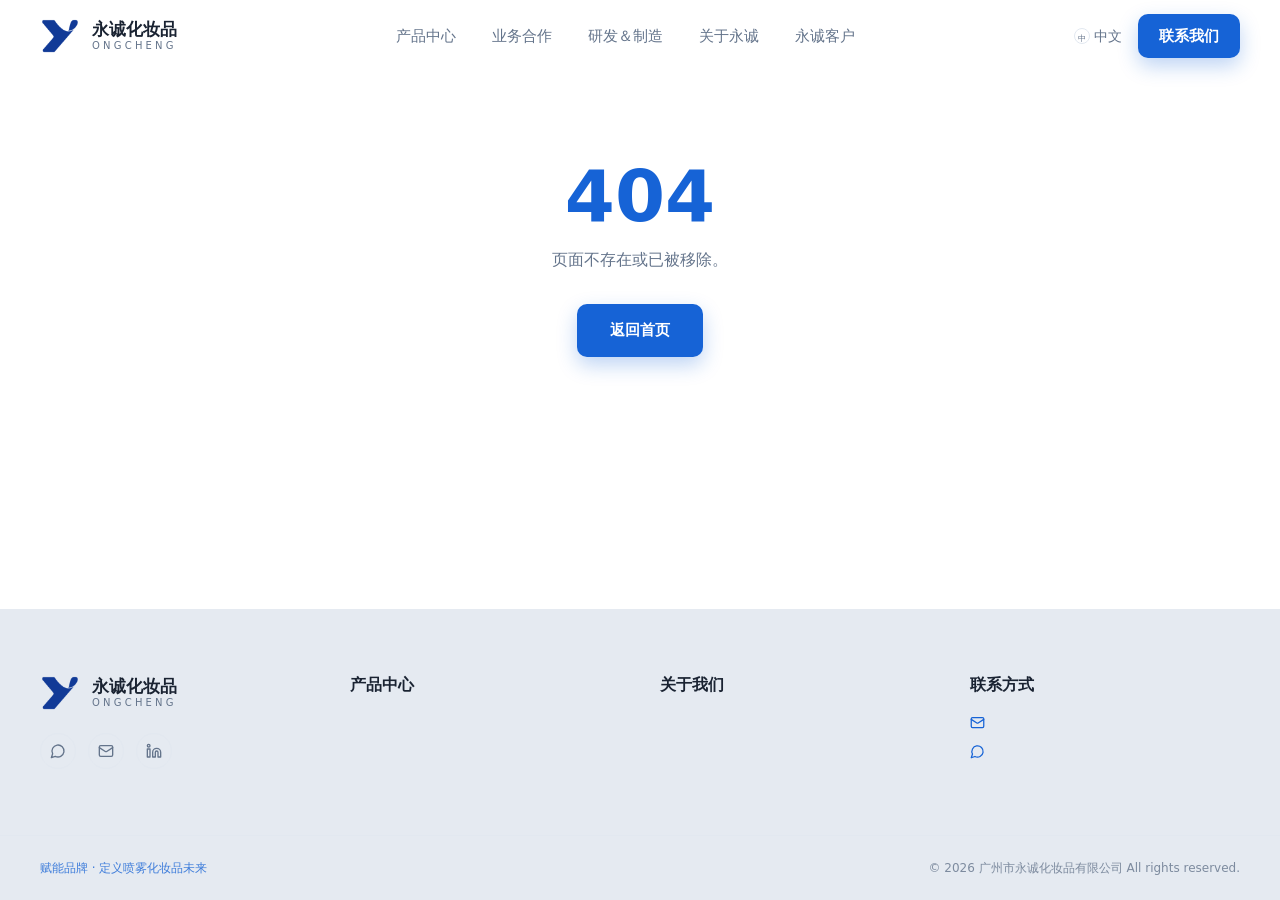
==== index.html @ 01360312 "2026.9.24 修复了一些问题" ====
<!doctype html>
<html lang="zh-CN">
  <head>
    <meta charset="UTF-8" />
    <meta name="viewport" content="width=device-width, initial-scale=1.0" />
    <title>永诚化妆品 - 中国领先的气雾化妆品ODM-研发制造服务商</title>
    <meta name="description" content="广州市永诚化妆品有限公司，2018年创立于广州，集气雾剂化妆品研发、生产、包装设计于一体，为国内外品牌提供防晒、儿童、面部护理、发品造型、身体护理等全品类OEM/ODM服务。" />
    <meta property="og:title" content="永诚化妆品 - 中国领先的气雾化妆品ODM-研发制造服务商" />
    <meta property="og:description" content="专注气雾剂化妆品一站式服务，10年行业深耕，服务全球200+品牌，年产能1亿件。" />
    <meta property="og:type" content="website" />
    <link rel="icon" type="image/x-icon" href="/images/logo.ico" />
    <script type="module" crossorigin src="/assets/index-B0SQ9jmO.js"></script>
    <link rel="stylesheet" crossorigin href="/assets/index-CUNlnvpp.css">
  </head>
  <body>
    <div id="root"></div>
  </body>
</html>
---- assets/index-CUNlnvpp.css ----
*,:before,:after{--tw-border-spacing-x: 0;--tw-border-spacing-y: 0;--tw-translate-x: 0;--tw-translate-y: 0;--tw-rotate: 0;--tw-skew-x: 0;--tw-skew-y: 0;--tw-scale-x: 1;--tw-scale-y: 1;--tw-pan-x: ;--tw-pan-y: ;--tw-pinch-zoom: ;--tw-scroll-snap-strictness: proximity;--tw-gradient-from-position: ;--tw-gradient-via-position: ;--tw-gradient-to-position: ;--tw-ordinal: ;--tw-slashed-zero: ;--tw-numeric-figure: ;--tw-numeric-spacing: ;--tw-numeric-fraction: ;--tw-ring-inset: ;--tw-ring-offset-width: 0px;--tw-ring-offset-color: #fff;--tw-ring-color: rgb(59 130 246 / .5);--tw-ring-offset-shadow: 0 0 #0000;--tw-ring-shadow: 0 0 #0000;--tw-shadow: 0 0 #0000;--tw-shadow-colored: 0 0 #0000;--tw-blur: ;--tw-brightness: ;--tw-contrast: ;--tw-grayscale: ;--tw-hue-rotate: ;--tw-invert: ;--tw-saturate: ;--tw-sepia: ;--tw-drop-shadow: ;--tw-backdrop-blur: ;--tw-backdrop-brightness: ;--tw-backdrop-contrast: ;--tw-backdrop-grayscale: ;--tw-backdrop-hue-rotate: ;--tw-backdrop-invert: ;--tw-backdrop-opacity: ;--tw-backdrop-saturate: ;--tw-backdrop-sepia: ;--tw-contain-size: ;--tw-contain-layout: ;--tw-contain-paint: ;--tw-contain-style: }::backdrop{--tw-border-spacing-x: 0;--tw-border-spacing-y: 0;--tw-translate-x: 0;--tw-translate-y: 0;--tw-rotate: 0;--tw-skew-x: 0;--tw-skew-y: 0;--tw-scale-x: 1;--tw-scale-y: 1;--tw-pan-x: ;--tw-pan-y: ;--tw-pinch-zoom: ;--tw-scroll-snap-strictness: proximity;--tw-gradient-from-position: ;--tw-gradient-via-position: ;--tw-gradient-to-position: ;--tw-ordinal: ;--tw-slashed-zero: ;--tw-numeric-figure: ;--tw-numeric-spacing: ;--tw-numeric-fraction: ;--tw-ring-inset: ;--tw-ring-offset-width: 0px;--tw-ring-offset-color: #fff;--tw-ring-color: rgb(59 130 246 / .5);--tw-ring-offset-shadow: 0 0 #0000;--tw-ring-shadow: 0 0 #0000;--tw-shadow: 0 0 #0000;--tw-shadow-colored: 0 0 #0000;--tw-blur: ;--tw-brightness: ;--tw-contrast: ;--tw-grayscale: ;--tw-hue-rotate: ;--tw-invert: ;--tw-saturate: ;--tw-sepia: ;--tw-drop-shadow: ;--tw-backdrop-blur: ;--tw-backdrop-brightness: ;--tw-backdrop-contrast: ;--tw-backdrop-grayscale: ;--tw-backdrop-hue-rotate: ;--tw-backdrop-invert: ;--tw-backdrop-opacity: ;--tw-backdrop-saturate: ;--tw-backdrop-sepia: ;--tw-contain-size: ;--tw-contain-layout: ;--tw-contain-paint: ;--tw-contain-style: }*,:before,:after{box-sizing:border-box;border-width:0;border-style:solid;border-color:#e5e7eb}:before,:after{--tw-content: ""}html,:host{line-height:1.5;-webkit-text-size-adjust:100%;-moz-tab-size:4;-o-tab-size:4;tab-size:4;font-family:ui-sans-serif,system-ui,sans-serif,"Apple Color Emoji","Segoe UI Emoji",Segoe UI Symbol,"Noto Color Emoji";font-feature-settings:normal;font-variation-settings:normal;-webkit-tap-highlight-color:transparent}body{margin:0;line-height:inherit}hr{height:0;color:inherit;border-top-width:1px}abbr:where([title]){-webkit-text-decoration:underline dotted;text-decoration:underline dotted}h1,h2,h3,h4,h5,h6{font-size:inherit;font-weight:inherit}a{color:inherit;text-decoration:inherit}b,strong{font-weight:bolder}code,kbd,samp,pre{font-family:ui-monospace,SFMono-Regular,Menlo,Monaco,Consolas,Liberation Mono,Courier New,monospace;font-feature-settings:normal;font-variation-settings:normal;font-size:1em}small{font-size:80%}sub,sup{font-size:75%;line-height:0;position:relative;vertical-align:baseline}sub{bottom:-.25em}sup{top:-.5em}table{text-indent:0;border-color:inherit;border-collapse:collapse}button,input,optgroup,select,textarea{font-family:inherit;font-feature-settings:inherit;font-variation-settings:inherit;font-size:100%;font-weight:inherit;line-height:inherit;letter-spacing:inherit;color:inherit;margin:0;padding:0}button,select{text-transform:none}button,input:where([type=button]),input:where([type=reset]),input:where([type=submit]){-webkit-appearance:button;background-color:transparent;background-image:none}:-moz-focusring{outline:auto}:-moz-ui-invalid{box-shadow:none}progress{vertical-align:baseline}::-webkit-inner-spin-button,::-webkit-outer-spin-button{height:auto}[type=search]{-webkit-appearance:textfield;outline-offset:-2px}::-webkit-search-decoration{-webkit-appearance:none}::-webkit-file-upload-button{-webkit-appearance:button;font:inherit}summary{display:list-item}blockquote,dl,dd,h1,h2,h3,h4,h5,h6,hr,figure,p,pre{margin:0}fieldset{margin:0;padding:0}legend{padding:0}ol,ul,menu{list-style:none;margin:0;padding:0}dialog{padding:0}textarea{resize:vertical}input::-moz-placeholder,textarea::-moz-placeholder{opacity:1;color:#9ca3af}input::placeholder,textarea::placeholder{opacity:1;color:#9ca3af}button,[role=button]{cursor:pointer}:disabled{cursor:default}img,svg,video,canvas,audio,iframe,embed,object{display:block;vertical-align:middle}img,video{max-width:100%;height:auto}[hidden]:where(:not([hidden=until-found])){display:none}*{border-color:var(--border-light)}html{scroll-behavior:smooth}body{margin:0;font-family:PingFang SC,Hiragino Sans GB,Microsoft YaHei,Noto Sans SC,system-ui,-apple-system,sans-serif;color:var(--text);background:var(--light-bg);-webkit-font-smoothing:antialiased;font-feature-settings:"rlig" 1,"calt" 1}a{color:inherit;text-decoration:none}h1,h2,h3,h4,h5,h6{font-weight:700;letter-spacing:-.01em;margin:0}p{margin:0}img{max-width:100%;display:block}.section{padding:88px 0}@media (max-width: 768px){.section{padding:56px 0}}.container-main{max-width:1320px;margin:0 auto;padding:0 40px}@media (max-width: 768px){.container-main{padding:0 20px}}.eyebrow{display:inline-flex;align-items:center;gap:8px;font-size:12px;letter-spacing:.28em;text-transform:uppercase;font-weight:600;color:var(--brand-rose-light)}.section-title{font-size:40px;line-height:1.2;font-weight:700}@media (max-width: 768px){.section-title{font-size:28px}}.section-sub{font-size:16px;line-height:1.8;color:var(--text-muted);max-width:680px}.btn{display:inline-flex;align-items:center;justify-content:center;gap:8px;padding:14px 32px;border-radius:var(--radius-sm);font-size:15px;font-weight:600;transition:all .3s ease;cursor:pointer;border:1px solid transparent;white-space:nowrap}.btn-primary{background:var(--brand-rose);color:#fff;box-shadow:0 8px 20px #1663d647}.btn-primary:hover{background:var(--brand-rose-deep);transform:translateY(-2px);box-shadow:var(--shadow-hover)}.btn-ghost{background:transparent;color:var(--text-on-dark);border-color:#ffffff59}.btn-ghost:hover{border-color:#fff;background:#ffffff14;transform:translateY(-2px)}.btn-ghost-dark{background:transparent;color:var(--text);border-color:var(--border-light)}.btn-ghost-dark:hover{border-color:var(--brand-rose);color:var(--brand-rose);transform:translateY(-2px)}.btn-cta{background:transparent;color:var(--text);border-color:#0f172a73}.btn-cta:hover{color:var(--brand-rose);border-color:var(--brand-rose);transform:translateY(-2px)}.btn-white{background:#fff;color:var(--brand-rose)}.btn-white:hover{transform:translateY(-2px);box-shadow:0 12px 30px #0000002e}.card{background:#fff;border:1px solid var(--border-light);border-radius:var(--radius);box-shadow:var(--shadow-card);transition:all .35s ease}.card:hover{transform:translateY(-4px);box-shadow:var(--shadow-hover);border-color:#1663d640}.card-dark{background:var(--dark-card);border:1px solid var(--border-dark);border-radius:var(--radius);transition:all .35s ease}.card-dark:hover{transform:translateY(-4px);border-color:#d14a7e66;box-shadow:0 18px 44px #0006}.sec-dark{background:var(--dark-bg);color:var(--text-on-dark)}.sec-dark .section-sub{color:var(--text-on-dark-muted)}.sec-dark-alt{background:var(--dark-bg-alt);color:var(--text-on-dark)}.sec-dark-alt .section-sub{color:var(--text-on-dark-muted)}.sec-alt{background:var(--light-bg-alt)}.prod-img{width:100%;aspect-ratio:1 / 1;-o-object-fit:cover;object-fit:cover;border-radius:var(--radius);background:var(--dark-bg)}.reveal{opacity:0;transform:translateY(28px);transition:opacity .8s ease,transform .8s ease}.reveal.is-visible{opacity:1;transform:translateY(0)}@keyframes heroFadeUp{0%{opacity:0;transform:translateY(28px)}to{opacity:1;transform:translateY(0)}}.hero-fade{opacity:0;animation:heroFadeUp .9s cubic-bezier(.22,1,.36,1) forwards;animation-delay:var(--d, 0s)}@media (prefers-reduced-motion: reduce){.hero-fade{animation:none;opacity:1;transform:none}}.nav-link{position:relative;font-size:15px;font-weight:500;color:var(--text-on-dark-muted);transition:color .25s}.nav-link:hover{color:var(--brand-rose)}.nav-link.active{color:var(--brand-rose);font-weight:600}.nav-link.active:after{content:"";position:absolute;left:0;right:0;bottom:-8px;height:2px;background:var(--brand-rose);border-radius:2px}.nav-light .nav-link{color:#ffffffc7}.nav-light .nav-link:hover,.nav-light .nav-link.active{color:#fff}.crumb-entry{display:block;color:var(--text);font-weight:500;font-size:18px;line-height:18px;padding:21px 32px}.crumb-entry .crumb-line{position:relative;display:inline-block;transition:color .3s ease}.crumb-entry .crumb-line:after{content:"";position:absolute;left:0;bottom:-5px;height:2px;width:100%;background:#1663d6;transform:scaleX(0);transform-origin:left;transition:transform .3s ease}.crumb-entry:hover .crumb-line{color:#1663d6}.crumb-entry:hover .crumb-line:after{transform:scaleX(1)}.case-feature{transition:transform .45s ease,box-shadow .45s ease;will-change:transform}.case-feature:hover{transform:translateY(-6px);box-shadow:0 24px 48px #0f172a1f}.case-mini-card{background:#fff;transition:transform .4s ease,box-shadow .4s ease;will-change:transform}.case-mini-card:hover{transform:translateY(-6px);box-shadow:0 18px 40px #0f172a24}.case-feature{aspect-ratio:1240 / 460}.case-feature-inner{display:flex;width:100%;height:100%}.case-feature-img{width:50%;height:100%;overflow:hidden;border-radius:5px 0 0 5px}.case-feature-img img{width:100%;height:100%;-o-object-fit:cover;object-fit:cover;display:block}.case-feature-text{width:50%;height:100%;display:flex;flex-direction:column;justify-content:center;padding:0 56px}.case-feature-title{font-size:42px;font-weight:500;line-height:1.3;margin:0 0 20px;color:var(--text);font-family:inherit}.case-feature-desc{font-size:22px;font-weight:400;line-height:1.85;margin:0;color:var(--text);font-family:inherit}@media (max-width: 768px){.case-feature{aspect-ratio:auto}.case-feature-inner{flex-direction:column}.case-feature-img{width:100%;height:auto;aspect-ratio:16 / 10;border-radius:5px 5px 0 0}.case-feature-text{width:100%;height:auto;padding:24px 20px 32px}.case-feature-title{font-size:26px;margin-bottom:12px}.case-feature-desc{font-size:16px}}.case-hero-card{max-width:1240px;margin:0 auto;border-radius:5px;overflow:hidden;background:#fff3;backdrop-filter:blur(14px);-webkit-backdrop-filter:blur(14px);border:1px solid rgba(255,255,255,.35)}.case-hero-img{overflow:hidden}.case-hero-img img{width:100%;height:100%;-o-object-fit:cover;object-fit:cover;display:block;border-radius:5px 5px 0 0}.case-hero-title{font-size:28px;font-weight:500;line-height:1.3;margin:0;color:var(--text);font-family:inherit}.case-hero-desc{font-size:17px;font-weight:400;line-height:1.85;margin:0;color:var(--text);font-family:inherit}@media (min-width: 768px){.case-hero-img img{border-radius:5px 0 0 5px}.case-hero-title{font-size:42px}.case-hero-desc{font-size:22px}}.logo-wall{width:100%;overflow-x:auto;overflow-y:hidden;cursor:grab;-webkit-user-select:none;-moz-user-select:none;user-select:none;scrollbar-width:none;-ms-overflow-style:none}.logo-wall::-webkit-scrollbar{display:none}.logo-wall.dragging{cursor:grabbing}.logo-wall.\!dragging{cursor:grabbing!important}.logo-wall-grid{display:grid;grid-template-rows:repeat(4,80px);grid-auto-flow:column;grid-auto-columns:126px;gap:16px;width:-moz-max-content;width:max-content;padding:4px 2px}.logo-cell{width:100%;height:80px;background:#fff;border-radius:5px;display:flex;align-items:center;justify-content:center;padding:12px;transition:transform .3s ease}.logo-cell:hover{transform:scale(1.06)}.logo-cell img{max-width:100%;max-height:100%;-o-object-fit:contain;object-fit:contain;display:block}.logo-wall-track{position:relative;height:8px;margin-top:18px;border-radius:99px;background:#1a23321a;cursor:pointer;touch-action:none}.logo-wall-thumb{position:absolute;top:0;height:100%;border-radius:99px;background:#1663d6}.rich-text{font-size:16px;line-height:1.9;color:var(--text)}.rich-text p{margin:0 0 16px}.rich-text strong{font-weight:700}.rich-text img{border-radius:var(--radius-sm);margin:16px 0;max-width:100%}.field{width:100%;padding:12px 14px;border:1px solid var(--border-light);border-radius:var(--radius-sm);font-size:14px;font-family:inherit;color:var(--text);background:#fff;transition:border-color .2s,box-shadow .2s}.field:focus{outline:none;border-color:var(--brand-rose);box-shadow:0 0 0 3px #1663d61f}.field-label{display:block;font-size:13px;font-weight:600;color:var(--text);margin-bottom:6px}.editor-box{min-height:220px;border:1px solid var(--border-light);border-radius:var(--radius-sm);padding:14px;font-size:14px;line-height:1.8;background:#fff}.editor-box:focus{outline:none;border-color:var(--brand-rose)}.editor-box:empty:before{content:attr(data-ph);color:var(--text-muted)}.badge{display:inline-block;padding:3px 12px;border-radius:999px;font-size:12px;font-weight:600;background:#1663d61a;color:var(--brand-rose)}.modal-overlay{position:fixed;top:0;right:0;bottom:0;left:0;z-index:100;background:#08050ad9;-webkit-backdrop-filter:blur(6px);backdrop-filter:blur(6px);display:flex;align-items:center;justify-content:center;padding:24px}.modal-box{width:100%;max-width:960px;position:relative}.modal-box video{width:100%;border-radius:var(--radius);background:#000}.fade-in{animation:fadeIn .5s ease both}@keyframes fadeIn{0%{opacity:0}to{opacity:1}}.pointer-events-none{pointer-events:none}.visible{visibility:visible}.fixed{position:fixed}.absolute{position:absolute}.relative{position:relative}.inset-0{top:0;right:0;bottom:0;left:0}.inset-x-0{left:0;right:0}.-right-1\.5{right:-.375rem}.-right-16{right:-4rem}.-top-1\.5{top:-.375rem}.-top-16{top:-4rem}.bottom-0{bottom:0}.bottom-1{bottom:.25rem}.bottom-2{bottom:.5rem}.bottom-3{bottom:.75rem}.left-0{left:0}.left-1{left:.25rem}.left-1\/2{left:50%}.left-3{left:.75rem}.left-4{left:1rem}.right-0{right:0}.right-1\.5{right:.375rem}.right-3{right:.75rem}.right-5{right:1.25rem}.top-0{top:0}.top-1\.5{top:.375rem}.top-1\/2{top:50%}.top-2{top:.5rem}.top-5{top:1.25rem}.z-10{z-index:10}.z-50{z-index:50}.z-\[100\]{z-index:100}.col-span-2{grid-column:span 2 / span 2}.col-span-3{grid-column:span 3 / span 3}.col-span-4{grid-column:span 4 / span 4}.mx-4{margin-left:1rem;margin-right:1rem}.mx-5{margin-left:1.25rem;margin-right:1.25rem}.mx-auto{margin-left:auto;margin-right:auto}.-mt-4{margin-top:-1rem}.mb-1{margin-bottom:.25rem}.mb-10{margin-bottom:2.5rem}.mb-12{margin-bottom:3rem}.mb-14{margin-bottom:3.5rem}.mb-2{margin-bottom:.5rem}.mb-3{margin-bottom:.75rem}.mb-4{margin-bottom:1rem}.mb-5{margin-bottom:1.25rem}.mb-6{margin-bottom:1.5rem}.mb-7{margin-bottom:1.75rem}.mb-8{margin-bottom:2rem}.mb-9{margin-bottom:2.25rem}.ml-1{margin-left:.25rem}.ml-12{margin-left:3rem}.ml-2{margin-left:.5rem}.ml-3{margin-left:.75rem}.ml-auto{margin-left:auto}.mr-3{margin-right:.75rem}.mt-0\.5{margin-top:.125rem}.mt-1{margin-top:.25rem}.mt-1\.5{margin-top:.375rem}.mt-10{margin-top:2.5rem}.mt-12{margin-top:3rem}.mt-14{margin-top:3.5rem}.mt-16{margin-top:4rem}.mt-2{margin-top:.5rem}.mt-3{margin-top:.75rem}.mt-4{margin-top:1rem}.mt-5{margin-top:1.25rem}.mt-6{margin-top:1.5rem}.mt-8{margin-top:2rem}.mt-9{margin-top:2.25rem}.line-clamp-1{overflow:hidden;display:-webkit-box;-webkit-box-orient:vertical;-webkit-line-clamp:1}.line-clamp-2{overflow:hidden;display:-webkit-box;-webkit-box-orient:vertical;-webkit-line-clamp:2}.block{display:block}.inline-block{display:inline-block}.flex{display:flex}.inline-flex{display:inline-flex}.table{display:table}.grid{display:grid}.inline-grid{display:inline-grid}.hidden{display:none}.h-1\.5{height:.375rem}.h-10{height:2.5rem}.h-11{height:2.75rem}.h-12{height:3rem}.h-14{height:3.5rem}.h-16{height:4rem}.h-20{height:5rem}.h-24{height:6rem}.h-3{height:.75rem}.h-4{height:1rem}.h-5{height:1.25rem}.h-56{height:14rem}.h-6{height:1.5rem}.h-7{height:1.75rem}.h-9{height:2.25rem}.h-\[30px\]{height:30px}.h-\[60px\]{height:60px}.h-\[72px\]{height:72px}.h-auto{height:auto}.h-full{height:100%}.max-h-\[75vh\]{max-height:75vh}.max-h-\[85vh\]{max-height:85vh}.min-h-\[230px\]{min-height:230px}.min-h-\[260px\]{min-height:260px}.min-h-screen{min-height:100vh}.\!w-auto{width:auto!important}.w-1\.5{width:.375rem}.w-1\/3{width:33.333333%}.w-10{width:2.5rem}.w-11{width:2.75rem}.w-12{width:3rem}.w-16{width:4rem}.w-20{width:5rem}.w-24{width:6rem}.w-3{width:.75rem}.w-4{width:1rem}.w-5{width:1.25rem}.w-56{width:14rem}.w-60{width:15rem}.w-7{width:1.75rem}.w-9{width:2.25rem}.w-fit{width:-moz-fit-content;width:fit-content}.w-full{width:100%}.w-px{width:1px}.min-w-0{min-width:0px}.min-w-\[180px\]{min-width:180px}.min-w-\[220px\]{min-width:220px}.max-w-2xl{max-width:42rem}.max-w-3xl{max-width:48rem}.max-w-4xl{max-width:56rem}.max-w-\[220px\]{max-width:220px}.max-w-\[240px\]{max-width:240px}.max-w-\[280px\]{max-width:280px}.max-w-\[480px\]{max-width:480px}.max-w-full{max-width:100%}.max-w-lg{max-width:32rem}.max-w-sm{max-width:24rem}.max-w-xl{max-width:36rem}.max-w-xs{max-width:20rem}.flex-1{flex:1 1 0%}.shrink-0{flex-shrink:0}.-translate-x-1\/2{--tw-translate-x: -50%;transform:translate(var(--tw-translate-x),var(--tw-translate-y)) rotate(var(--tw-rotate)) skew(var(--tw-skew-x)) skewY(var(--tw-skew-y)) scaleX(var(--tw-scale-x)) scaleY(var(--tw-scale-y))}.-translate-y-1\/2{--tw-translate-y: -50%;transform:translate(var(--tw-translate-x),var(--tw-translate-y)) rotate(var(--tw-rotate)) skew(var(--tw-skew-x)) skewY(var(--tw-skew-y)) scaleX(var(--tw-scale-x)) scaleY(var(--tw-scale-y))}.transform{transform:translate(var(--tw-translate-x),var(--tw-translate-y)) rotate(var(--tw-rotate)) skew(var(--tw-skew-x)) skewY(var(--tw-skew-y)) scaleX(var(--tw-scale-x)) scaleY(var(--tw-scale-y))}@keyframes spin{to{transform:rotate(360deg)}}.animate-spin{animation:spin 1s linear infinite}.cursor-pointer{cursor:pointer}.select-none{-webkit-user-select:none;-moz-user-select:none;user-select:none}.resize{resize:both}.grid-cols-12{grid-template-columns:repeat(12,minmax(0,1fr))}.grid-cols-2{grid-template-columns:repeat(2,minmax(0,1fr))}.grid-cols-3{grid-template-columns:repeat(3,minmax(0,1fr))}.flex-col{flex-direction:column}.flex-wrap{flex-wrap:wrap}.place-items-center{place-items:center}.items-end{align-items:flex-end}.items-center{align-items:center}.items-baseline{align-items:baseline}.items-stretch{align-items:stretch}.justify-center{justify-content:center}.justify-between{justify-content:space-between}.gap-0{gap:0px}.gap-1{gap:.25rem}.gap-1\.5{gap:.375rem}.gap-10{gap:2.5rem}.gap-12{gap:3rem}.gap-2{gap:.5rem}.gap-3{gap:.75rem}.gap-4{gap:1rem}.gap-5{gap:1.25rem}.gap-6{gap:1.5rem}.gap-8{gap:2rem}.gap-9{gap:2.25rem}.space-y-1>:not([hidden])~:not([hidden]){--tw-space-y-reverse: 0;margin-top:calc(.25rem * calc(1 - var(--tw-space-y-reverse)));margin-bottom:calc(.25rem * var(--tw-space-y-reverse))}.space-y-10>:not([hidden])~:not([hidden]){--tw-space-y-reverse: 0;margin-top:calc(2.5rem * calc(1 - var(--tw-space-y-reverse)));margin-bottom:calc(2.5rem * var(--tw-space-y-reverse))}.space-y-2>:not([hidden])~:not([hidden]){--tw-space-y-reverse: 0;margin-top:calc(.5rem * calc(1 - var(--tw-space-y-reverse)));margin-bottom:calc(.5rem * var(--tw-space-y-reverse))}.space-y-3>:not([hidden])~:not([hidden]){--tw-space-y-reverse: 0;margin-top:calc(.75rem * calc(1 - var(--tw-space-y-reverse)));margin-bottom:calc(.75rem * var(--tw-space-y-reverse))}.space-y-4>:not([hidden])~:not([hidden]){--tw-space-y-reverse: 0;margin-top:calc(1rem * calc(1 - var(--tw-space-y-reverse)));margin-bottom:calc(1rem * var(--tw-space-y-reverse))}.space-y-5>:not([hidden])~:not([hidden]){--tw-space-y-reverse: 0;margin-top:calc(1.25rem * calc(1 - var(--tw-space-y-reverse)));margin-bottom:calc(1.25rem * var(--tw-space-y-reverse))}.space-y-6>:not([hidden])~:not([hidden]){--tw-space-y-reverse: 0;margin-top:calc(1.5rem * calc(1 - var(--tw-space-y-reverse)));margin-bottom:calc(1.5rem * var(--tw-space-y-reverse))}.self-center{align-self:center}.overflow-hidden{overflow:hidden}.overflow-x-auto{overflow-x:auto}.overflow-y-auto{overflow-y:auto}.truncate{overflow:hidden;text-overflow:ellipsis;white-space:nowrap}.whitespace-nowrap{white-space:nowrap}.break-all{word-break:break-all}.rounded{border-radius:.25rem}.rounded-2xl{border-radius:1rem}.rounded-\[var\(--radius\)\]{border-radius:var(--radius)}.rounded-full{border-radius:9999px}.rounded-lg{border-radius:var(--radius)}.rounded-xl{border-radius:.75rem}.border{border-width:1px}.border-2{border-width:2px}.border-b{border-bottom-width:1px}.border-t{border-top-width:1px}.border-t-2{border-top-width:2px}.border-dashed{border-style:dashed}.border-\[var\(--border-light\)\]{border-color:var(--border-light)}.border-white\/10{border-color:#ffffff1a}.border-white\/20{border-color:#fff3}.border-t-\[var\(--brand-rose\)\]{border-top-color:var(--brand-rose)}.bg-\[var\(--dark-bg\)\]{background-color:var(--dark-bg)}.bg-\[var\(--light-bg-alt\)\]{background-color:var(--light-bg-alt)}.bg-black\/25{background-color:#00000040}.bg-black\/35{background-color:#00000059}.bg-black\/40{background-color:#0006}.bg-black\/50{background-color:#00000080}.bg-black\/55{background-color:#0000008c}.bg-white{--tw-bg-opacity: 1;background-color:rgb(255 255 255 / var(--tw-bg-opacity, 1))}.object-contain{-o-object-fit:contain;object-fit:contain}.object-cover{-o-object-fit:cover;object-fit:cover}.p-0{padding:0}.p-1\.5{padding:.375rem}.p-10{padding:2.5rem}.p-12{padding:3rem}.p-2{padding:.5rem}.p-3{padding:.75rem}.p-4{padding:1rem}.p-5{padding:1.25rem}.p-6{padding:1.5rem}.p-7{padding:1.75rem}.p-8{padding:2rem}.p-9{padding:2.25rem}.\!px-3{padding-left:.75rem!important;padding-right:.75rem!important}.\!px-4{padding-left:1rem!important;padding-right:1rem!important}.\!px-5{padding-left:1.25rem!important;padding-right:1.25rem!important}.\!py-1\.5{padding-top:.375rem!important;padding-bottom:.375rem!important}.\!py-2{padding-top:.5rem!important;padding-bottom:.5rem!important}.\!py-2\.5{padding-top:.625rem!important;padding-bottom:.625rem!important}.px-1{padding-left:.25rem;padding-right:.25rem}.px-1\.5{padding-left:.375rem;padding-right:.375rem}.px-2{padding-left:.5rem;padding-right:.5rem}.px-3{padding-left:.75rem;padding-right:.75rem}.px-4{padding-left:1rem;padding-right:1rem}.px-5{padding-left:1.25rem;padding-right:1.25rem}.px-6{padding-left:1.5rem;padding-right:1.5rem}.px-8{padding-left:2rem;padding-right:2rem}.py-0\.5{padding-top:.125rem;padding-bottom:.125rem}.py-1{padding-top:.25rem;padding-bottom:.25rem}.py-1\.5{padding-top:.375rem;padding-bottom:.375rem}.py-10{padding-top:2.5rem;padding-bottom:2.5rem}.py-16{padding-top:4rem;padding-bottom:4rem}.py-2{padding-top:.5rem;padding-bottom:.5rem}.py-2\.5{padding-top:.625rem;padding-bottom:.625rem}.py-20{padding-top:5rem;padding-bottom:5rem}.py-24{padding-top:6rem;padding-bottom:6rem}.py-28{padding-top:7rem;padding-bottom:7rem}.py-3{padding-top:.75rem;padding-bottom:.75rem}.py-3\.5{padding-top:.875rem;padding-bottom:.875rem}.py-4{padding-top:1rem;padding-bottom:1rem}.py-6{padding-top:1.5rem;padding-bottom:1.5rem}.pb-16{padding-bottom:4rem}.pb-2{padding-bottom:.5rem}.pb-24{padding-bottom:6rem}.pb-32{padding-bottom:8rem}.pl-5{padding-left:1.25rem}.pr-5{padding-right:1.25rem}.pt-2{padding-top:.5rem}.pt-24{padding-top:6rem}.pt-3{padding-top:.75rem}.pt-40{padding-top:10rem}.pt-48{padding-top:12rem}.pt-6{padding-top:1.5rem}.pt-8{padding-top:2rem}.text-left{text-align:left}.text-center{text-align:center}.text-right{text-align:right}.text-2xl{font-size:1.5rem;line-height:2rem}.text-3xl{font-size:1.875rem;line-height:2.25rem}.text-4xl{font-size:2.25rem;line-height:2.5rem}.text-5xl{font-size:3rem;line-height:1}.text-6xl{font-size:3.75rem;line-height:1}.text-7xl{font-size:4.5rem;line-height:1}.text-\[10px\]{font-size:10px}.text-\[11px\]{font-size:11px}.text-\[13px\]{font-size:13px}.text-\[15px\]{font-size:15px}.text-\[17px\]{font-size:17px}.text-\[18px\]{font-size:18px}.text-\[8px\]{font-size:8px}.text-base{font-size:1rem;line-height:1.5rem}.text-lg{font-size:1.125rem;line-height:1.75rem}.text-sm{font-size:.875rem;line-height:1.25rem}.text-xl{font-size:1.25rem;line-height:1.75rem}.text-xs{font-size:.75rem;line-height:1rem}.font-bold{font-weight:700}.font-medium{font-weight:500}.font-semibold{font-weight:600}.italic{font-style:italic}.leading-\[1\.15\]{line-height:1.15}.leading-\[1\.2\]{line-height:1.2}.leading-none{line-height:1}.leading-relaxed{line-height:1.625}.leading-snug{line-height:1.375}.leading-tight{line-height:1.25}.tracking-\[0\.32em\]{letter-spacing:.32em}.tracking-widest{letter-spacing:.1em}.text-\[var\(--brand-rose\)\]{color:var(--brand-rose)}.text-\[var\(--text\)\]{color:var(--text)}.text-\[var\(--text-muted\)\]{color:var(--text-muted)}.text-\[var\(--text-on-dark-muted\)\]{color:var(--text-on-dark-muted)}.text-white{--tw-text-opacity: 1;color:rgb(255 255 255 / var(--tw-text-opacity, 1))}.text-white\/30{color:#ffffff4d}.text-white\/45{color:#ffffff73}.text-white\/55{color:#ffffff8c}.text-white\/60{color:#fff9}.text-white\/70{color:#ffffffb3}.text-white\/80{color:#fffc}.text-white\/90{color:#ffffffe6}.opacity-0{opacity:0}.opacity-25{opacity:.25}.opacity-30{opacity:.3}.opacity-40{opacity:.4}.opacity-50{opacity:.5}.opacity-80{opacity:.8}.shadow-2xl{--tw-shadow: 0 25px 50px -12px rgb(0 0 0 / .25);--tw-shadow-colored: 0 25px 50px -12px var(--tw-shadow-color);box-shadow:var(--tw-ring-offset-shadow, 0 0 #0000),var(--tw-ring-shadow, 0 0 #0000),var(--tw-shadow)}.shadow-lg{--tw-shadow: 0 10px 15px -3px rgb(0 0 0 / .1), 0 4px 6px -4px rgb(0 0 0 / .1);--tw-shadow-colored: 0 10px 15px -3px var(--tw-shadow-color), 0 4px 6px -4px var(--tw-shadow-color);box-shadow:var(--tw-ring-offset-shadow, 0 0 #0000),var(--tw-ring-shadow, 0 0 #0000),var(--tw-shadow)}.shadow-md{--tw-shadow: 0 4px 6px -1px rgb(0 0 0 / .1), 0 2px 4px -2px rgb(0 0 0 / .1);--tw-shadow-colored: 0 4px 6px -1px var(--tw-shadow-color), 0 2px 4px -2px var(--tw-shadow-color);box-shadow:var(--tw-ring-offset-shadow, 0 0 #0000),var(--tw-ring-shadow, 0 0 #0000),var(--tw-shadow)}.shadow-xl{--tw-shadow: 0 20px 25px -5px rgb(0 0 0 / .1), 0 8px 10px -6px rgb(0 0 0 / .1);--tw-shadow-colored: 0 20px 25px -5px var(--tw-shadow-color), 0 8px 10px -6px var(--tw-shadow-color);box-shadow:var(--tw-ring-offset-shadow, 0 0 #0000),var(--tw-ring-shadow, 0 0 #0000),var(--tw-shadow)}.outline-none{outline:2px solid transparent;outline-offset:2px}.ring{--tw-ring-offset-shadow: var(--tw-ring-inset) 0 0 0 var(--tw-ring-offset-width) var(--tw-ring-offset-color);--tw-ring-shadow: var(--tw-ring-inset) 0 0 0 calc(3px + var(--tw-ring-offset-width)) var(--tw-ring-color);box-shadow:var(--tw-ring-offset-shadow),var(--tw-ring-shadow),var(--tw-shadow, 0 0 #0000)}.blur{--tw-blur: blur(8px);filter:var(--tw-blur) var(--tw-brightness) var(--tw-contrast) var(--tw-grayscale) var(--tw-hue-rotate) var(--tw-invert) var(--tw-saturate) var(--tw-sepia) var(--tw-drop-shadow)}.blur-3xl{--tw-blur: blur(64px);filter:var(--tw-blur) var(--tw-brightness) var(--tw-contrast) var(--tw-grayscale) var(--tw-hue-rotate) var(--tw-invert) var(--tw-saturate) var(--tw-sepia) var(--tw-drop-shadow)}.filter{filter:var(--tw-blur) var(--tw-brightness) var(--tw-contrast) var(--tw-grayscale) var(--tw-hue-rotate) var(--tw-invert) var(--tw-saturate) var(--tw-sepia) var(--tw-drop-shadow)}.transition{transition-property:color,background-color,border-color,text-decoration-color,fill,stroke,opacity,box-shadow,transform,filter,backdrop-filter;transition-timing-function:cubic-bezier(.4,0,.2,1);transition-duration:.15s}.transition-all{transition-property:all;transition-timing-function:cubic-bezier(.4,0,.2,1);transition-duration:.15s}.transition-colors{transition-property:color,background-color,border-color,text-decoration-color,fill,stroke;transition-timing-function:cubic-bezier(.4,0,.2,1);transition-duration:.15s}.transition-opacity{transition-property:opacity;transition-timing-function:cubic-bezier(.4,0,.2,1);transition-duration:.15s}.transition-transform{transition-property:transform;transition-timing-function:cubic-bezier(.4,0,.2,1);transition-duration:.15s}.duration-300{transition-duration:.3s}.duration-700{transition-duration:.7s}:root{--brand-rose: #1663d6;--brand-rose-deep: #0f4cb0;--brand-rose-light: #3b82e8;--dark-bg: #eef1f5;--dark-bg-alt: #e5eaf1;--dark-card: #ffffff;--light-bg: #ffffff;--light-bg-alt: #f7f9fb;--light-bg-alt2: #eef1f5;--text: #1a2332;--text-muted: #64748b;--text-on-dark: #1a2332;--text-on-dark-muted: #64748b;--border-light: #e2e8f0;--border-dark: rgba(15, 23, 42, .08);--radius: 16px;--radius-sm: 10px;--shadow-card: 0 8px 30px rgba(15, 23, 42, .06);--shadow-hover: 0 18px 44px rgba(22, 99, 214, .14);--serif: Georgia, "Times New Roman", "Songti SC", "Noto Serif SC", serif}.last\:border-0:last-child{border-width:0px}.hover\:border-\[var\(--brand-rose\)\]:hover{border-color:var(--brand-rose)}.hover\:bg-\[var\(--light-bg-alt\)\]:hover{background-color:var(--light-bg-alt)}.hover\:bg-black\/55:hover{background-color:#0000008c}.hover\:bg-white:hover{--tw-bg-opacity: 1;background-color:rgb(255 255 255 / var(--tw-bg-opacity, 1))}.hover\:bg-white\/15:hover{background-color:#ffffff26}.hover\:text-\[var\(--brand-rose\)\]:hover{color:var(--brand-rose)}.hover\:text-red-500:hover{--tw-text-opacity: 1;color:rgb(239 68 68 / var(--tw-text-opacity, 1))}.hover\:text-white:hover{--tw-text-opacity: 1;color:rgb(255 255 255 / var(--tw-text-opacity, 1))}.hover\:opacity-100:hover{opacity:1}.group:hover .group-hover\:scale-105{--tw-scale-x: 1.05;--tw-scale-y: 1.05;transform:translate(var(--tw-translate-x),var(--tw-translate-y)) rotate(var(--tw-rotate)) skew(var(--tw-skew-x)) skewY(var(--tw-skew-y)) scaleX(var(--tw-scale-x)) scaleY(var(--tw-scale-y))}.group:hover .group-hover\:scale-\[1\.06\]{--tw-scale-x: 1.06;--tw-scale-y: 1.06;transform:translate(var(--tw-translate-x),var(--tw-translate-y)) rotate(var(--tw-rotate)) skew(var(--tw-skew-x)) skewY(var(--tw-skew-y)) scaleX(var(--tw-scale-x)) scaleY(var(--tw-scale-y))}.group:hover .group-hover\:bg-black\/35{background-color:#00000059}.group:hover .group-hover\:text-\[var\(--brand-rose\)\]{color:var(--brand-rose)}@media (min-width: 640px){.sm\:grid-cols-3{grid-template-columns:repeat(3,minmax(0,1fr))}}@media (min-width: 768px){.md\:left-1\/2{left:50%}.md\:col-span-2{grid-column:span 2 / span 2}.md\:col-span-3{grid-column:span 3 / span 3}.md\:ml-0{margin-left:0}.md\:ml-auto{margin-left:auto}.md\:w-1\/2{width:50%}.md\:w-\[44\%\]{width:44%}.md\:w-auto{width:auto}.md\:grid-cols-2{grid-template-columns:repeat(2,minmax(0,1fr))}.md\:grid-cols-3{grid-template-columns:repeat(3,minmax(0,1fr))}.md\:grid-cols-4{grid-template-columns:repeat(4,minmax(0,1fr))}.md\:grid-cols-5{grid-template-columns:repeat(5,minmax(0,1fr))}.md\:grid-cols-\[auto_1fr_auto\]{grid-template-columns:auto 1fr auto}.md\:flex-row{flex-direction:row}.md\:items-center{align-items:center}.md\:justify-start{justify-content:flex-start}.md\:justify-end{justify-content:flex-end}.md\:gap-12{gap:3rem}.md\:p-10{padding:2.5rem}.md\:p-14{padding:3.5rem}.md\:px-14{padding-left:3.5rem;padding-right:3.5rem}.md\:py-14{padding-top:3.5rem;padding-bottom:3.5rem}.md\:text-2xl{font-size:1.5rem;line-height:2rem}.md\:text-3xl{font-size:1.875rem;line-height:2.25rem}.md\:text-6xl{font-size:3.75rem;line-height:1}}@media (min-width: 1024px){.lg\:sticky{position:sticky}.lg\:top-\[102px\]{top:102px}.lg\:col-span-1{grid-column:span 1 / span 1}.lg\:col-span-2{grid-column:span 2 / span 2}.lg\:col-span-3{grid-column:span 3 / span 3}.lg\:flex{display:flex}.lg\:hidden{display:none}.lg\:grid-cols-2{grid-template-columns:repeat(2,minmax(0,1fr))}.lg\:grid-cols-3{grid-template-columns:repeat(3,minmax(0,1fr))}.lg\:grid-cols-4{grid-template-columns:repeat(4,minmax(0,1fr))}.lg\:grid-cols-5{grid-template-columns:repeat(5,minmax(0,1fr))}.lg\:grid-cols-\[65fr_35fr\]{grid-template-columns:65fr 35fr}.lg\:grid-cols-\[70fr_30fr\]{grid-template-columns:70fr 30fr}.lg\:grid-cols-\[repeat\(6\,minmax\(0\,148px\)\)\]{grid-template-columns:repeat(6,minmax(0,148px))}.lg\:justify-center{justify-content:center}}@media (min-width: 1280px){.xl\:grid-cols-3{grid-template-columns:repeat(3,minmax(0,1fr))}.xl\:gap-6{gap:1.5rem}}
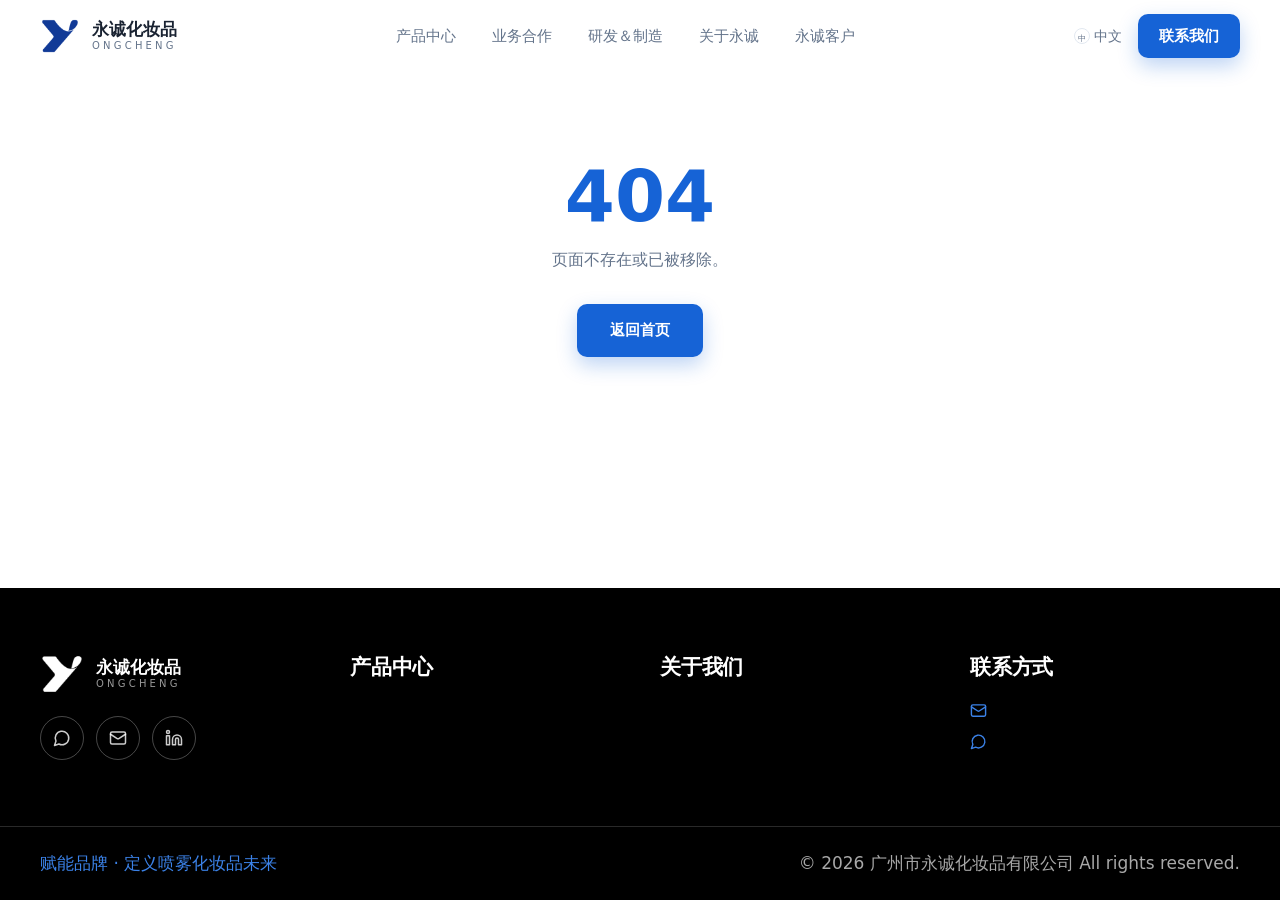
==== commit 92276b7d: "2026.9.29 更新了一些区块的背景" ====
--- a/index.html
+++ b/index.html
@@ -9,8 +9,8 @@
     <meta property="og:description" content="专注气雾剂化妆品一站式服务，10年行业深耕，服务全球200+品牌，年产能1亿件。" />
     <meta property="og:type" content="website" />
     <link rel="icon" type="image/x-icon" href="/images/logo.ico" />
-    <script type="module" crossorigin src="/assets/index-B0SQ9jmO.js"></script>
-    <link rel="stylesheet" crossorigin href="/assets/index-CUNlnvpp.css">
+    <script type="module" crossorigin src="/assets/index-Bxfn7Db6.js"></script>
+    <link rel="stylesheet" crossorigin href="/assets/index-BExbcUj6.css">
   </head>
   <body>
     <div id="root"></div>
--- a/assets/index-BExbcUj6.css
+++ b/assets/index-BExbcUj6.css
@@ -0,0 +1 @@
+*,:before,:after{--tw-border-spacing-x: 0;--tw-border-spacing-y: 0;--tw-translate-x: 0;--tw-translate-y: 0;--tw-rotate: 0;--tw-skew-x: 0;--tw-skew-y: 0;--tw-scale-x: 1;--tw-scale-y: 1;--tw-pan-x: ;--tw-pan-y: ;--tw-pinch-zoom: ;--tw-scroll-snap-strictness: proximity;--tw-gradient-from-position: ;--tw-gradient-via-position: ;--tw-gradient-to-position: ;--tw-ordinal: ;--tw-slashed-zero: ;--tw-numeric-figure: ;--tw-numeric-spacing: ;--tw-numeric-fraction: ;--tw-ring-inset: ;--tw-ring-offset-width: 0px;--tw-ring-offset-color: #fff;--tw-ring-color: rgb(59 130 246 / .5);--tw-ring-offset-shadow: 0 0 #0000;--tw-ring-shadow: 0 0 #0000;--tw-shadow: 0 0 #0000;--tw-shadow-colored: 0 0 #0000;--tw-blur: ;--tw-brightness: ;--tw-contrast: ;--tw-grayscale: ;--tw-hue-rotate: ;--tw-invert: ;--tw-saturate: ;--tw-sepia: ;--tw-drop-shadow: ;--tw-backdrop-blur: ;--tw-backdrop-brightness: ;--tw-backdrop-contrast: ;--tw-backdrop-grayscale: ;--tw-backdrop-hue-rotate: ;--tw-backdrop-invert: ;--tw-backdrop-opacity: ;--tw-backdrop-saturate: ;--tw-backdrop-sepia: ;--tw-contain-size: ;--tw-contain-layout: ;--tw-contain-paint: ;--tw-contain-style: }::backdrop{--tw-border-spacing-x: 0;--tw-border-spacing-y: 0;--tw-translate-x: 0;--tw-translate-y: 0;--tw-rotate: 0;--tw-skew-x: 0;--tw-skew-y: 0;--tw-scale-x: 1;--tw-scale-y: 1;--tw-pan-x: ;--tw-pan-y: ;--tw-pinch-zoom: ;--tw-scroll-snap-strictness: proximity;--tw-gradient-from-position: ;--tw-gradient-via-position: ;--tw-gradient-to-position: ;--tw-ordinal: ;--tw-slashed-zero: ;--tw-numeric-figure: ;--tw-numeric-spacing: ;--tw-numeric-fraction: ;--tw-ring-inset: ;--tw-ring-offset-width: 0px;--tw-ring-offset-color: #fff;--tw-ring-color: rgb(59 130 246 / .5);--tw-ring-offset-shadow: 0 0 #0000;--tw-ring-shadow: 0 0 #0000;--tw-shadow: 0 0 #0000;--tw-shadow-colored: 0 0 #0000;--tw-blur: ;--tw-brightness: ;--tw-contrast: ;--tw-grayscale: ;--tw-hue-rotate: ;--tw-invert: ;--tw-saturate: ;--tw-sepia: ;--tw-drop-shadow: ;--tw-backdrop-blur: ;--tw-backdrop-brightness: ;--tw-backdrop-contrast: ;--tw-backdrop-grayscale: ;--tw-backdrop-hue-rotate: ;--tw-backdrop-invert: ;--tw-backdrop-opacity: ;--tw-backdrop-saturate: ;--tw-backdrop-sepia: ;--tw-contain-size: ;--tw-contain-layout: ;--tw-contain-paint: ;--tw-contain-style: }*,:before,:after{box-sizing:border-box;border-width:0;border-style:solid;border-color:#e5e7eb}:before,:after{--tw-content: ""}html,:host{line-height:1.5;-webkit-text-size-adjust:100%;-moz-tab-size:4;-o-tab-size:4;tab-size:4;font-family:ui-sans-serif,system-ui,sans-serif,"Apple Color Emoji","Segoe UI Emoji",Segoe UI Symbol,"Noto Color Emoji";font-feature-settings:normal;font-variation-settings:normal;-webkit-tap-highlight-color:transparent}body{margin:0;line-height:inherit}hr{height:0;color:inherit;border-top-width:1px}abbr:where([title]){-webkit-text-decoration:underline dotted;text-decoration:underline dotted}h1,h2,h3,h4,h5,h6{font-size:inherit;font-weight:inherit}a{color:inherit;text-decoration:inherit}b,strong{font-weight:bolder}code,kbd,samp,pre{font-family:ui-monospace,SFMono-Regular,Menlo,Monaco,Consolas,Liberation Mono,Courier New,monospace;font-feature-settings:normal;font-variation-settings:normal;font-size:1em}small{font-size:80%}sub,sup{font-size:75%;line-height:0;position:relative;vertical-align:baseline}sub{bottom:-.25em}sup{top:-.5em}table{text-indent:0;border-color:inherit;border-collapse:collapse}button,input,optgroup,select,textarea{font-family:inherit;font-feature-settings:inherit;font-variation-settings:inherit;font-size:100%;font-weight:inherit;line-height:inherit;letter-spacing:inherit;color:inherit;margin:0;padding:0}button,select{text-transform:none}button,input:where([type=button]),input:where([type=reset]),input:where([type=submit]){-webkit-appearance:button;background-color:transparent;background-image:none}:-moz-focusring{outline:auto}:-moz-ui-invalid{box-shadow:none}progress{vertical-align:baseline}::-webkit-inner-spin-button,::-webkit-outer-spin-button{height:auto}[type=search]{-webkit-appearance:textfield;outline-offset:-2px}::-webkit-search-decoration{-webkit-appearance:none}::-webkit-file-upload-button{-webkit-appearance:button;font:inherit}summary{display:list-item}blockquote,dl,dd,h1,h2,h3,h4,h5,h6,hr,figure,p,pre{margin:0}fieldset{margin:0;padding:0}legend{padding:0}ol,ul,menu{list-style:none;margin:0;padding:0}dialog{padding:0}textarea{resize:vertical}input::-moz-placeholder,textarea::-moz-placeholder{opacity:1;color:#9ca3af}input::placeholder,textarea::placeholder{opacity:1;color:#9ca3af}button,[role=button]{cursor:pointer}:disabled{cursor:default}img,svg,video,canvas,audio,iframe,embed,object{display:block;vertical-align:middle}img,video{max-width:100%;height:auto}[hidden]:where(:not([hidden=until-found])){display:none}*{border-color:var(--border-light)}html{scroll-behavior:smooth}body{margin:0;font-family:PingFang SC,Hiragino Sans GB,Microsoft YaHei,Noto Sans SC,system-ui,-apple-system,sans-serif;color:var(--text);background:var(--light-bg);-webkit-font-smoothing:antialiased;font-feature-settings:"rlig" 1,"calt" 1}a{color:inherit;text-decoration:none}h1,h2,h3,h4,h5,h6{font-weight:700;letter-spacing:-.01em;margin:0}p{margin:0}img{max-width:100%;display:block}.section{padding:88px 0}@media (max-width: 768px){.section{padding:56px 0}}.container-main{max-width:1320px;margin:0 auto;padding:0 40px}@media (max-width: 768px){.container-main{padding:0 20px}}.eyebrow{display:inline-flex;align-items:center;gap:8px;font-size:12px;letter-spacing:.28em;text-transform:uppercase;font-weight:600;color:var(--brand-rose-light)}.section-title{font-size:40px;line-height:1.2;font-weight:700}@media (max-width: 768px){.section-title{font-size:28px}}.section-sub{font-size:16px;line-height:1.8;color:var(--text-muted);max-width:680px}.btn{display:inline-flex;align-items:center;justify-content:center;gap:8px;padding:14px 32px;border-radius:var(--radius-sm);font-size:15px;font-weight:600;transition:all .3s ease;cursor:pointer;border:1px solid transparent;white-space:nowrap}.btn-primary{background:var(--brand-rose);color:#fff;box-shadow:0 8px 20px #1663d647}.btn-primary:hover{background:var(--brand-rose-deep);transform:translateY(-2px);box-shadow:var(--shadow-hover)}.btn-ghost{background:transparent;color:var(--text-on-dark);border-color:#ffffff59}.btn-ghost:hover{border-color:#fff;background:#ffffff14;transform:translateY(-2px)}.btn-ghost-dark{background:transparent;color:var(--text);border-color:var(--border-light)}.btn-ghost-dark:hover{border-color:var(--brand-rose);color:var(--brand-rose);transform:translateY(-2px)}.btn-cta{background:transparent;color:var(--text);border-color:#0f172a73}.btn-cta:hover{color:var(--brand-rose);border-color:var(--brand-rose);transform:translateY(-2px)}.card{background:#fff;border:1px solid var(--border-light);border-radius:var(--radius);box-shadow:var(--shadow-card);transition:all .35s ease}.card:hover{transform:translateY(-4px);box-shadow:var(--shadow-hover);border-color:#1663d640}.card-dark{background:var(--dark-card);border:1px solid var(--border-dark);border-radius:var(--radius);transition:all .35s ease}.card-dark:hover{transform:translateY(-4px);border-color:#d14a7e66;box-shadow:0 18px 44px #0006}.sec-dark{background:var(--dark-bg);color:var(--text-on-dark)}.sec-dark .section-sub{color:var(--text-on-dark-muted)}.sec-dark-alt{background:var(--dark-bg-alt);color:var(--text-on-dark)}.sec-dark-alt .section-sub{color:var(--text-on-dark-muted)}.sec-alt{background:var(--light-bg-alt)}.prod-img{width:100%;aspect-ratio:1 / 1;-o-object-fit:cover;object-fit:cover;border-radius:var(--radius);background:var(--dark-bg)}.reveal{opacity:0;transform:translateY(28px);transition:opacity .8s ease,transform .8s ease}.reveal.is-visible{opacity:1;transform:translateY(0)}@keyframes heroFadeUp{0%{opacity:0;transform:translateY(28px)}to{opacity:1;transform:translateY(0)}}.hero-fade{opacity:0;animation:heroFadeUp .9s cubic-bezier(.22,1,.36,1) forwards;animation-delay:var(--d, 0s)}@media (prefers-reduced-motion: reduce){.hero-fade{animation:none;opacity:1;transform:none}}.nav-link{position:relative;font-size:15px;font-weight:500;color:var(--text-on-dark-muted);transition:color .25s}.nav-link:hover{color:var(--brand-rose)}.nav-link.active{color:var(--brand-rose);font-weight:600}.nav-link.active:after{content:"";position:absolute;left:12px;right:12px;bottom:16px;height:2px;background:var(--brand-rose);border-radius:2px}.nav-light .nav-link{color:#ffffffc7}.nav-light .nav-link:hover,.nav-light .nav-link.active{color:#fff}.nav-drop{position:absolute;top:100%;left:50%;transform:translate(-50%) translateY(8px);width:130px;background:#fff;border-radius:5px;padding:8px 0;opacity:0;visibility:hidden;pointer-events:none;transition:opacity .28s ease,transform .28s ease,visibility .28s;z-index:60}.nav-drop.open{opacity:1;visibility:visible;pointer-events:auto;transform:translate(-50%) translateY(0)}.nav-drop.\!open{opacity:1!important;visibility:visible!important;pointer-events:auto!important;transform:translate(-50%) translateY(0)!important}.nav-drop a{display:block;padding:10px 12px;border-radius:4px;font-size:15px;color:var(--text);white-space:nowrap;text-align:center;transition:background .2s ease,color .2s ease}.nav-drop a:hover{background:var(--light-bg-alt);color:#1663d6}.crumb-entry{display:block;color:var(--text);font-weight:500;font-size:18px;line-height:18px;padding:21px 32px}.crumb-entry .crumb-line{position:relative;display:inline-block;transition:color .3s ease}.crumb-entry .crumb-line:after{content:"";position:absolute;left:0;bottom:-5px;height:2px;width:100%;background:#1663d6;transform:scaleX(0);transform-origin:left;transition:transform .3s ease}.crumb-entry:hover .crumb-line{color:#1663d6}.crumb-entry:hover .crumb-line:after{transform:scaleX(1)}.case-feature{transition:transform .45s ease,box-shadow .45s ease;will-change:transform}.case-feature:hover{transform:translateY(-6px);box-shadow:0 24px 48px #0f172a1f}.case-mini-card{background:#fff;transition:transform .4s ease,box-shadow .4s ease;will-change:transform}.case-mini-card:hover{transform:translateY(-6px);box-shadow:0 18px 40px #0f172a24}.case-feature{aspect-ratio:1240 / 460}.case-feature-inner{display:flex;width:100%;height:100%}.case-feature-img{width:50%;height:100%;overflow:hidden;border-radius:5px 0 0 5px}.case-feature-img img{width:100%;height:100%;-o-object-fit:cover;object-fit:cover;display:block}.case-feature-text{width:50%;height:100%;display:flex;flex-direction:column;justify-content:center;padding:0 56px}.case-feature-title{font-size:42px;font-weight:500;line-height:1.3;margin:0 0 20px;color:var(--text);font-family:inherit}.case-feature-desc{font-size:22px;font-weight:400;line-height:1.85;margin:0;color:var(--text);font-family:inherit}@media (max-width: 768px){.case-feature{aspect-ratio:auto}.case-feature-inner{flex-direction:column}.case-feature-img{width:100%;height:auto;aspect-ratio:16 / 10;border-radius:5px 5px 0 0}.case-feature-text{width:100%;height:auto;padding:24px 20px 32px}.case-feature-title{font-size:26px;margin-bottom:12px}.case-feature-desc{font-size:16px}}.case-hero-card{max-width:1240px;margin:0 auto;border-radius:5px;overflow:hidden;background:#fff3;backdrop-filter:blur(14px);-webkit-backdrop-filter:blur(14px);border:1px solid rgba(255,255,255,.35)}.case-hero-img{overflow:hidden}.case-hero-img img{width:100%;height:100%;-o-object-fit:cover;object-fit:cover;display:block;border-radius:5px 5px 0 0}.case-hero-title{font-size:28px;font-weight:500;line-height:1.3;margin:0;color:var(--text);font-family:inherit}.case-hero-desc{font-size:17px;font-weight:400;line-height:1.85;margin:0;color:var(--text);font-family:inherit}@media (min-width: 768px){.case-hero-img img{border-radius:5px 0 0 5px}.case-hero-title{font-size:42px}.case-hero-desc{font-size:22px}}.logo-wall{width:100%;overflow-x:auto;overflow-y:hidden;cursor:grab;-webkit-user-select:none;-moz-user-select:none;user-select:none;scrollbar-width:none;-ms-overflow-style:none}.logo-wall::-webkit-scrollbar{display:none}.logo-wall.dragging{cursor:grabbing}.logo-wall.\!dragging{cursor:grabbing!important}.logo-wall-grid{display:grid;grid-template-rows:repeat(4,80px);grid-auto-flow:column;grid-auto-columns:126px;gap:16px;width:-moz-max-content;width:max-content;padding:4px 2px}.logo-cell{width:100%;height:80px;background:#fff;border-radius:5px;display:flex;align-items:center;justify-content:center;padding:12px;transition:transform .3s ease}.logo-cell:hover{transform:scale(1.06)}.logo-cell img{max-width:100%;max-height:100%;-o-object-fit:contain;object-fit:contain;display:block}.logo-wall-track{position:relative;height:8px;margin-top:18px;border-radius:99px;background:#1a23321a;cursor:pointer;touch-action:none}.logo-wall-thumb{position:absolute;top:0;height:100%;border-radius:99px;background:#1663d6}.rich-text{font-size:16px;line-height:1.9;color:var(--text)}.rich-text p{margin:0 0 16px}.rich-text strong{font-weight:700}.rich-text img{margin:16px 0;max-width:100%}.pn-card{background:#fff;border:1px solid var(--border-light);box-shadow:var(--shadow-card);transition:border-color .3s ease}.pn-card:hover{border-color:var(--brand-rose)}.field{width:100%;padding:12px 14px;border:1px solid var(--border-light);border-radius:var(--radius-sm);font-size:14px;font-family:inherit;color:var(--text);background:#fff;transition:border-color .2s,box-shadow .2s}.field:focus{outline:none;border-color:var(--brand-rose);box-shadow:0 0 0 3px #1663d61f}.field-label{display:block;font-size:13px;font-weight:600;color:var(--text);margin-bottom:6px}.editor-box{min-height:220px;border:1px solid var(--border-light);border-radius:var(--radius-sm);padding:14px;font-size:14px;line-height:1.8;background:#fff}.editor-box:focus{outline:none;border-color:var(--brand-rose)}.editor-box:empty:before{content:attr(data-ph);color:var(--text-muted)}.badge{display:inline-block;padding:3px 12px;border-radius:999px;font-size:12px;font-weight:600;background:#1663d61a;color:var(--brand-rose)}.modal-overlay{position:fixed;top:0;right:0;bottom:0;left:0;z-index:100;background:#08050ad9;-webkit-backdrop-filter:blur(6px);backdrop-filter:blur(6px);display:flex;align-items:center;justify-content:center;padding:24px}.modal-box{width:100%;max-width:960px;position:relative}.modal-box video{width:100%;border-radius:var(--radius);background:#000}.fade-in{animation:fadeIn .5s ease both}@keyframes fadeIn{0%{opacity:0}to{opacity:1}}.pointer-events-none{pointer-events:none}.visible{visibility:visible}.fixed{position:fixed}.absolute{position:absolute}.relative{position:relative}.inset-0{top:0;right:0;bottom:0;left:0}.inset-x-0{left:0;right:0}.-right-1\.5{right:-.375rem}.-right-16{right:-4rem}.-top-1\.5{top:-.375rem}.-top-16{top:-4rem}.bottom-0{bottom:0}.bottom-1{bottom:.25rem}.bottom-2{bottom:.5rem}.bottom-3{bottom:.75rem}.left-0{left:0}.left-1{left:.25rem}.left-1\/2{left:50%}.left-3{left:.75rem}.left-4{left:1rem}.right-0{right:0}.right-1\.5{right:.375rem}.right-3{right:.75rem}.right-5{right:1.25rem}.top-0{top:0}.top-1\.5{top:.375rem}.top-1\/2{top:50%}.top-2{top:.5rem}.top-5{top:1.25rem}.z-10{z-index:10}.z-50{z-index:50}.z-\[100\]{z-index:100}.col-span-2{grid-column:span 2 / span 2}.col-span-3{grid-column:span 3 / span 3}.col-span-4{grid-column:span 4 / span 4}.mx-4{margin-left:1rem;margin-right:1rem}.mx-5{margin-left:1.25rem;margin-right:1.25rem}.mx-auto{margin-left:auto;margin-right:auto}.-mt-4{margin-top:-1rem}.mb-1{margin-bottom:.25rem}.mb-10{margin-bottom:2.5rem}.mb-12{margin-bottom:3rem}.mb-14{margin-bottom:3.5rem}.mb-2{margin-bottom:.5rem}.mb-3{margin-bottom:.75rem}.mb-4{margin-bottom:1rem}.mb-5{margin-bottom:1.25rem}.mb-6{margin-bottom:1.5rem}.mb-7{margin-bottom:1.75rem}.mb-8{margin-bottom:2rem}.mb-9{margin-bottom:2.25rem}.ml-1{margin-left:.25rem}.ml-12{margin-left:3rem}.ml-2{margin-left:.5rem}.ml-3{margin-left:.75rem}.ml-auto{margin-left:auto}.mr-3{margin-right:.75rem}.mt-0\.5{margin-top:.125rem}.mt-1{margin-top:.25rem}.mt-1\.5{margin-top:.375rem}.mt-10{margin-top:2.5rem}.mt-12{margin-top:3rem}.mt-14{margin-top:3.5rem}.mt-16{margin-top:4rem}.mt-2{margin-top:.5rem}.mt-3{margin-top:.75rem}.mt-4{margin-top:1rem}.mt-5{margin-top:1.25rem}.mt-6{margin-top:1.5rem}.mt-8{margin-top:2rem}.mt-9{margin-top:2.25rem}.line-clamp-1{overflow:hidden;display:-webkit-box;-webkit-box-orient:vertical;-webkit-line-clamp:1}.line-clamp-2{overflow:hidden;display:-webkit-box;-webkit-box-orient:vertical;-webkit-line-clamp:2}.block{display:block}.inline-block{display:inline-block}.flex{display:flex}.inline-flex{display:inline-flex}.table{display:table}.grid{display:grid}.inline-grid{display:inline-grid}.hidden{display:none}.h-1\.5{height:.375rem}.h-10{height:2.5rem}.h-11{height:2.75rem}.h-12{height:3rem}.h-14{height:3.5rem}.h-16{height:4rem}.h-20{height:5rem}.h-24{height:6rem}.h-3{height:.75rem}.h-4{height:1rem}.h-5{height:1.25rem}.h-56{height:14rem}.h-6{height:1.5rem}.h-7{height:1.75rem}.h-9{height:2.25rem}.h-\[30px\]{height:30px}.h-\[60px\]{height:60px}.h-\[72px\]{height:72px}.h-auto{height:auto}.h-full{height:100%}.max-h-\[75vh\]{max-height:75vh}.max-h-\[85vh\]{max-height:85vh}.min-h-\[230px\]{min-height:230px}.min-h-\[260px\]{min-height:260px}.min-h-screen{min-height:100vh}.\!w-auto{width:auto!important}.w-1\.5{width:.375rem}.w-1\/3{width:33.333333%}.w-10{width:2.5rem}.w-11{width:2.75rem}.w-12{width:3rem}.w-16{width:4rem}.w-20{width:5rem}.w-24{width:6rem}.w-3{width:.75rem}.w-4{width:1rem}.w-5{width:1.25rem}.w-56{width:14rem}.w-60{width:15rem}.w-7{width:1.75rem}.w-9{width:2.25rem}.w-fit{width:-moz-fit-content;width:fit-content}.w-full{width:100%}.w-px{width:1px}.min-w-0{min-width:0px}.min-w-\[180px\]{min-width:180px}.min-w-\[220px\]{min-width:220px}.max-w-2xl{max-width:42rem}.max-w-3xl{max-width:48rem}.max-w-4xl{max-width:56rem}.max-w-\[240px\]{max-width:240px}.max-w-\[260px\]{max-width:260px}.max-w-\[280px\]{max-width:280px}.max-w-\[480px\]{max-width:480px}.max-w-full{max-width:100%}.max-w-lg{max-width:32rem}.max-w-sm{max-width:24rem}.max-w-xl{max-width:36rem}.max-w-xs{max-width:20rem}.flex-1{flex:1 1 0%}.shrink-0{flex-shrink:0}.-translate-x-1\/2{--tw-translate-x: -50%;transform:translate(var(--tw-translate-x),var(--tw-translate-y)) rotate(var(--tw-rotate)) skew(var(--tw-skew-x)) skewY(var(--tw-skew-y)) scaleX(var(--tw-scale-x)) scaleY(var(--tw-scale-y))}.-translate-y-1\/2{--tw-translate-y: -50%;transform:translate(var(--tw-translate-x),var(--tw-translate-y)) rotate(var(--tw-rotate)) skew(var(--tw-skew-x)) skewY(var(--tw-skew-y)) scaleX(var(--tw-scale-x)) scaleY(var(--tw-scale-y))}.transform{transform:translate(var(--tw-translate-x),var(--tw-translate-y)) rotate(var(--tw-rotate)) skew(var(--tw-skew-x)) skewY(var(--tw-skew-y)) scaleX(var(--tw-scale-x)) scaleY(var(--tw-scale-y))}@keyframes spin{to{transform:rotate(360deg)}}.animate-spin{animation:spin 1s linear infinite}.cursor-pointer{cursor:pointer}.select-none{-webkit-user-select:none;-moz-user-select:none;user-select:none}.resize{resize:both}.grid-cols-12{grid-template-columns:repeat(12,minmax(0,1fr))}.grid-cols-2{grid-template-columns:repeat(2,minmax(0,1fr))}.grid-cols-3{grid-template-columns:repeat(3,minmax(0,1fr))}.flex-col{flex-direction:column}.flex-wrap{flex-wrap:wrap}.place-items-center{place-items:center}.items-start{align-items:flex-start}.items-end{align-items:flex-end}.items-center{align-items:center}.items-baseline{align-items:baseline}.items-stretch{align-items:stretch}.justify-center{justify-content:center}.justify-between{justify-content:space-between}.gap-0{gap:0px}.gap-1{gap:.25rem}.gap-1\.5{gap:.375rem}.gap-10{gap:2.5rem}.gap-12{gap:3rem}.gap-2{gap:.5rem}.gap-3{gap:.75rem}.gap-4{gap:1rem}.gap-5{gap:1.25rem}.gap-6{gap:1.5rem}.gap-8{gap:2rem}.space-y-1>:not([hidden])~:not([hidden]){--tw-space-y-reverse: 0;margin-top:calc(.25rem * calc(1 - var(--tw-space-y-reverse)));margin-bottom:calc(.25rem * var(--tw-space-y-reverse))}.space-y-10>:not([hidden])~:not([hidden]){--tw-space-y-reverse: 0;margin-top:calc(2.5rem * calc(1 - var(--tw-space-y-reverse)));margin-bottom:calc(2.5rem * var(--tw-space-y-reverse))}.space-y-2>:not([hidden])~:not([hidden]){--tw-space-y-reverse: 0;margin-top:calc(.5rem * calc(1 - var(--tw-space-y-reverse)));margin-bottom:calc(.5rem * var(--tw-space-y-reverse))}.space-y-3>:not([hidden])~:not([hidden]){--tw-space-y-reverse: 0;margin-top:calc(.75rem * calc(1 - var(--tw-space-y-reverse)));margin-bottom:calc(.75rem * var(--tw-space-y-reverse))}.space-y-4>:not([hidden])~:not([hidden]){--tw-space-y-reverse: 0;margin-top:calc(1rem * calc(1 - var(--tw-space-y-reverse)));margin-bottom:calc(1rem * var(--tw-space-y-reverse))}.space-y-5>:not([hidden])~:not([hidden]){--tw-space-y-reverse: 0;margin-top:calc(1.25rem * calc(1 - var(--tw-space-y-reverse)));margin-bottom:calc(1.25rem * var(--tw-space-y-reverse))}.space-y-6>:not([hidden])~:not([hidden]){--tw-space-y-reverse: 0;margin-top:calc(1.5rem * calc(1 - var(--tw-space-y-reverse)));margin-bottom:calc(1.5rem * var(--tw-space-y-reverse))}.self-center{align-self:center}.overflow-hidden{overflow:hidden}.overflow-x-auto{overflow-x:auto}.overflow-y-auto{overflow-y:auto}.truncate{overflow:hidden;text-overflow:ellipsis;white-space:nowrap}.whitespace-nowrap{white-space:nowrap}.break-all{word-break:break-all}.rounded{border-radius:.25rem}.rounded-2xl{border-radius:1rem}.rounded-\[5px\]{border-radius:5px}.rounded-\[var\(--radius\)\]{border-radius:var(--radius)}.rounded-full{border-radius:9999px}.rounded-lg{border-radius:var(--radius)}.rounded-xl{border-radius:.75rem}.border{border-width:1px}.border-2{border-width:2px}.border-b{border-bottom-width:1px}.border-t{border-top-width:1px}.border-t-2{border-top-width:2px}.border-dashed{border-style:dashed}.border-\[var\(--border-light\)\]{border-color:var(--border-light)}.border-white\/10{border-color:#ffffff1a}.border-white\/20{border-color:#fff3}.border-t-\[var\(--brand-rose\)\]{border-top-color:var(--brand-rose)}.bg-\[\#f2f2f2\]{--tw-bg-opacity: 1;background-color:rgb(242 242 242 / var(--tw-bg-opacity, 1))}.bg-\[var\(--dark-bg\)\]{background-color:var(--dark-bg)}.bg-\[var\(--light-bg-alt\)\]{background-color:var(--light-bg-alt)}.bg-black\/25{background-color:#00000040}.bg-black\/35{background-color:#00000059}.bg-black\/40{background-color:#0006}.bg-black\/50{background-color:#00000080}.bg-black\/55{background-color:#0000008c}.bg-white{--tw-bg-opacity: 1;background-color:rgb(255 255 255 / var(--tw-bg-opacity, 1))}.object-contain{-o-object-fit:contain;object-fit:contain}.object-cover{-o-object-fit:cover;object-fit:cover}.p-0{padding:0}.p-1\.5{padding:.375rem}.p-10{padding:2.5rem}.p-12{padding:3rem}.p-2{padding:.5rem}.p-3{padding:.75rem}.p-4{padding:1rem}.p-5{padding:1.25rem}.p-6{padding:1.5rem}.p-7{padding:1.75rem}.p-8{padding:2rem}.p-9{padding:2.25rem}.\!px-3{padding-left:.75rem!important;padding-right:.75rem!important}.\!px-4{padding-left:1rem!important;padding-right:1rem!important}.\!px-5{padding-left:1.25rem!important;padding-right:1.25rem!important}.\!py-1\.5{padding-top:.375rem!important;padding-bottom:.375rem!important}.\!py-2{padding-top:.5rem!important;padding-bottom:.5rem!important}.\!py-2\.5{padding-top:.625rem!important;padding-bottom:.625rem!important}.px-1{padding-left:.25rem;padding-right:.25rem}.px-1\.5{padding-left:.375rem;padding-right:.375rem}.px-2{padding-left:.5rem;padding-right:.5rem}.px-3{padding-left:.75rem;padding-right:.75rem}.px-4{padding-left:1rem;padding-right:1rem}.px-5{padding-left:1.25rem;padding-right:1.25rem}.px-6{padding-left:1.5rem;padding-right:1.5rem}.px-8{padding-left:2rem;padding-right:2rem}.py-0\.5{padding-top:.125rem;padding-bottom:.125rem}.py-1{padding-top:.25rem;padding-bottom:.25rem}.py-1\.5{padding-top:.375rem;padding-bottom:.375rem}.py-10{padding-top:2.5rem;padding-bottom:2.5rem}.py-16{padding-top:4rem;padding-bottom:4rem}.py-2{padding-top:.5rem;padding-bottom:.5rem}.py-2\.5{padding-top:.625rem;padding-bottom:.625rem}.py-20{padding-top:5rem;padding-bottom:5rem}.py-24{padding-top:6rem;padding-bottom:6rem}.py-28{padding-top:7rem;padding-bottom:7rem}.py-3{padding-top:.75rem;padding-bottom:.75rem}.py-3\.5{padding-top:.875rem;padding-bottom:.875rem}.py-4{padding-top:1rem;padding-bottom:1rem}.py-6{padding-top:1.5rem;padding-bottom:1.5rem}.pb-16{padding-bottom:4rem}.pb-2{padding-bottom:.5rem}.pb-24{padding-bottom:6rem}.pb-32{padding-bottom:8rem}.pl-5{padding-left:1.25rem}.pr-5{padding-right:1.25rem}.pt-2{padding-top:.5rem}.pt-24{padding-top:6rem}.pt-3{padding-top:.75rem}.pt-40{padding-top:10rem}.pt-48{padding-top:12rem}.pt-6{padding-top:1.5rem}.pt-8{padding-top:2rem}.text-left{text-align:left}.text-center{text-align:center}.text-right{text-align:right}.text-2xl{font-size:1.5rem;line-height:2rem}.text-3xl{font-size:1.875rem;line-height:2.25rem}.text-4xl{font-size:2.25rem;line-height:2.5rem}.text-5xl{font-size:3rem;line-height:1}.text-6xl{font-size:3.75rem;line-height:1}.text-7xl{font-size:4.5rem;line-height:1}.text-\[10px\]{font-size:10px}.text-\[11px\]{font-size:11px}.text-\[13px\]{font-size:13px}.text-\[15px\]{font-size:15px}.text-\[17px\]{font-size:17px}.text-\[18px\]{font-size:18px}.text-\[22px\]{font-size:22px}.text-\[8px\]{font-size:8px}.text-base{font-size:1rem;line-height:1.5rem}.text-lg{font-size:1.125rem;line-height:1.75rem}.text-sm{font-size:.875rem;line-height:1.25rem}.text-xl{font-size:1.25rem;line-height:1.75rem}.text-xs{font-size:.75rem;line-height:1rem}.font-bold{font-weight:700}.font-medium{font-weight:500}.font-semibold{font-weight:600}.italic{font-style:italic}.leading-\[1\.15\]{line-height:1.15}.leading-\[1\.2\]{line-height:1.2}.leading-\[1\.5\]{line-height:1.5}.leading-none{line-height:1}.leading-relaxed{line-height:1.625}.leading-snug{line-height:1.375}.leading-tight{line-height:1.25}.tracking-\[0\.32em\]{letter-spacing:.32em}.tracking-widest{letter-spacing:.1em}.text-\[var\(--brand-rose\)\]{color:var(--brand-rose)}.text-\[var\(--text\)\]{color:var(--text)}.text-\[var\(--text-muted\)\]{color:var(--text-muted)}.text-\[var\(--text-on-dark-muted\)\]{color:var(--text-on-dark-muted)}.text-white{--tw-text-opacity: 1;color:rgb(255 255 255 / var(--tw-text-opacity, 1))}.text-white\/30{color:#ffffff4d}.text-white\/45{color:#ffffff73}.text-white\/60{color:#fff9}.text-white\/70{color:#ffffffb3}.text-white\/90{color:#ffffffe6}.opacity-0{opacity:0}.opacity-25{opacity:.25}.opacity-30{opacity:.3}.opacity-40{opacity:.4}.opacity-50{opacity:.5}.shadow-2xl{--tw-shadow: 0 25px 50px -12px rgb(0 0 0 / .25);--tw-shadow-colored: 0 25px 50px -12px var(--tw-shadow-color);box-shadow:var(--tw-ring-offset-shadow, 0 0 #0000),var(--tw-ring-shadow, 0 0 #0000),var(--tw-shadow)}.shadow-lg{--tw-shadow: 0 10px 15px -3px rgb(0 0 0 / .1), 0 4px 6px -4px rgb(0 0 0 / .1);--tw-shadow-colored: 0 10px 15px -3px var(--tw-shadow-color), 0 4px 6px -4px var(--tw-shadow-color);box-shadow:var(--tw-ring-offset-shadow, 0 0 #0000),var(--tw-ring-shadow, 0 0 #0000),var(--tw-shadow)}.shadow-xl{--tw-shadow: 0 20px 25px -5px rgb(0 0 0 / .1), 0 8px 10px -6px rgb(0 0 0 / .1);--tw-shadow-colored: 0 20px 25px -5px var(--tw-shadow-color), 0 8px 10px -6px var(--tw-shadow-color);box-shadow:var(--tw-ring-offset-shadow, 0 0 #0000),var(--tw-ring-shadow, 0 0 #0000),var(--tw-shadow)}.outline-none{outline:2px solid transparent;outline-offset:2px}.ring{--tw-ring-offset-shadow: var(--tw-ring-inset) 0 0 0 var(--tw-ring-offset-width) var(--tw-ring-offset-color);--tw-ring-shadow: var(--tw-ring-inset) 0 0 0 calc(3px + var(--tw-ring-offset-width)) var(--tw-ring-color);box-shadow:var(--tw-ring-offset-shadow),var(--tw-ring-shadow),var(--tw-shadow, 0 0 #0000)}.blur{--tw-blur: blur(8px);filter:var(--tw-blur) var(--tw-brightness) var(--tw-contrast) var(--tw-grayscale) var(--tw-hue-rotate) var(--tw-invert) var(--tw-saturate) var(--tw-sepia) var(--tw-drop-shadow)}.blur-3xl{--tw-blur: blur(64px);filter:var(--tw-blur) var(--tw-brightness) var(--tw-contrast) var(--tw-grayscale) var(--tw-hue-rotate) var(--tw-invert) var(--tw-saturate) var(--tw-sepia) var(--tw-drop-shadow)}.invert{--tw-invert: invert(100%);filter:var(--tw-blur) var(--tw-brightness) var(--tw-contrast) var(--tw-grayscale) var(--tw-hue-rotate) var(--tw-invert) var(--tw-saturate) var(--tw-sepia) var(--tw-drop-shadow)}.filter{filter:var(--tw-blur) var(--tw-brightness) var(--tw-contrast) var(--tw-grayscale) var(--tw-hue-rotate) var(--tw-invert) var(--tw-saturate) var(--tw-sepia) var(--tw-drop-shadow)}.transition{transition-property:color,background-color,border-color,text-decoration-color,fill,stroke,opacity,box-shadow,transform,filter,backdrop-filter;transition-timing-function:cubic-bezier(.4,0,.2,1);transition-duration:.15s}.transition-all{transition-property:all;transition-timing-function:cubic-bezier(.4,0,.2,1);transition-duration:.15s}.transition-colors{transition-property:color,background-color,border-color,text-decoration-color,fill,stroke;transition-timing-function:cubic-bezier(.4,0,.2,1);transition-duration:.15s}.transition-opacity{transition-property:opacity;transition-timing-function:cubic-bezier(.4,0,.2,1);transition-duration:.15s}.transition-transform{transition-property:transform;transition-timing-function:cubic-bezier(.4,0,.2,1);transition-duration:.15s}.duration-300{transition-duration:.3s}.duration-700{transition-duration:.7s}:root{--brand-rose: #1663d6;--brand-rose-deep: #0f4cb0;--brand-rose-light: #3b82e8;--dark-bg: #eef1f5;--dark-bg-alt: #e5eaf1;--dark-card: #ffffff;--light-bg: #ffffff;--light-bg-alt: #f7f9fb;--light-bg-alt2: #eef1f5;--text: #1a2332;--text-muted: #64748b;--text-on-dark: #1a2332;--text-on-dark-muted: #64748b;--border-light: #e2e8f0;--border-dark: rgba(15, 23, 42, .08);--radius: 16px;--radius-sm: 10px;--shadow-card: 0 8px 30px rgba(15, 23, 42, .06);--shadow-hover: 0 18px 44px rgba(22, 99, 214, .14);--serif: Georgia, "Times New Roman", "Songti SC", "Noto Serif SC", serif}.last\:border-0:last-child{border-width:0px}.hover\:border-\[\#3b82e8\]:hover{--tw-border-opacity: 1;border-color:rgb(59 130 232 / var(--tw-border-opacity, 1))}.hover\:border-\[var\(--brand-rose\)\]:hover{border-color:var(--brand-rose)}.hover\:bg-\[var\(--light-bg-alt\)\]:hover{background-color:var(--light-bg-alt)}.hover\:bg-black\/55:hover{background-color:#0000008c}.hover\:bg-white:hover{--tw-bg-opacity: 1;background-color:rgb(255 255 255 / var(--tw-bg-opacity, 1))}.hover\:bg-white\/15:hover{background-color:#ffffff26}.hover\:text-\[\#3b82e8\]:hover{--tw-text-opacity: 1;color:rgb(59 130 232 / var(--tw-text-opacity, 1))}.hover\:text-\[var\(--brand-rose\)\]:hover{color:var(--brand-rose)}.hover\:text-red-500:hover{--tw-text-opacity: 1;color:rgb(239 68 68 / var(--tw-text-opacity, 1))}.hover\:text-white:hover{--tw-text-opacity: 1;color:rgb(255 255 255 / var(--tw-text-opacity, 1))}.hover\:opacity-100:hover{opacity:1}.group:hover .group-hover\:scale-105{--tw-scale-x: 1.05;--tw-scale-y: 1.05;transform:translate(var(--tw-translate-x),var(--tw-translate-y)) rotate(var(--tw-rotate)) skew(var(--tw-skew-x)) skewY(var(--tw-skew-y)) scaleX(var(--tw-scale-x)) scaleY(var(--tw-scale-y))}.group:hover .group-hover\:scale-\[1\.06\]{--tw-scale-x: 1.06;--tw-scale-y: 1.06;transform:translate(var(--tw-translate-x),var(--tw-translate-y)) rotate(var(--tw-rotate)) skew(var(--tw-skew-x)) skewY(var(--tw-skew-y)) scaleX(var(--tw-scale-x)) scaleY(var(--tw-scale-y))}.group:hover .group-hover\:bg-black\/35{background-color:#00000059}.group:hover .group-hover\:text-\[var\(--brand-rose\)\]{color:var(--brand-rose)}@media (min-width: 640px){.sm\:grid-cols-3{grid-template-columns:repeat(3,minmax(0,1fr))}}@media (min-width: 768px){.md\:left-1\/2{left:50%}.md\:col-span-2{grid-column:span 2 / span 2}.md\:col-span-3{grid-column:span 3 / span 3}.md\:ml-0{margin-left:0}.md\:ml-auto{margin-left:auto}.md\:w-1\/2{width:50%}.md\:w-\[44\%\]{width:44%}.md\:w-auto{width:auto}.md\:grid-cols-2{grid-template-columns:repeat(2,minmax(0,1fr))}.md\:grid-cols-3{grid-template-columns:repeat(3,minmax(0,1fr))}.md\:grid-cols-4{grid-template-columns:repeat(4,minmax(0,1fr))}.md\:grid-cols-5{grid-template-columns:repeat(5,minmax(0,1fr))}.md\:grid-cols-\[auto_1fr_auto\]{grid-template-columns:auto 1fr auto}.md\:flex-row{flex-direction:row}.md\:items-center{align-items:center}.md\:justify-start{justify-content:flex-start}.md\:justify-end{justify-content:flex-end}.md\:gap-12{gap:3rem}.md\:p-10{padding:2.5rem}.md\:p-14{padding:3.5rem}.md\:px-14{padding-left:3.5rem;padding-right:3.5rem}.md\:py-14{padding-top:3.5rem;padding-bottom:3.5rem}.md\:text-2xl{font-size:1.5rem;line-height:2rem}.md\:text-3xl{font-size:1.875rem;line-height:2.25rem}.md\:text-6xl{font-size:3.75rem;line-height:1}}@media (min-width: 1024px){.lg\:sticky{position:sticky}.lg\:top-\[102px\]{top:102px}.lg\:col-span-1{grid-column:span 1 / span 1}.lg\:col-span-2{grid-column:span 2 / span 2}.lg\:col-span-3{grid-column:span 3 / span 3}.lg\:flex{display:flex}.lg\:hidden{display:none}.lg\:h-\[480px\]{height:480px}.lg\:w-\[350px\]{width:350px}.lg\:flex-1{flex:1 1 0%}.lg\:grid-cols-2{grid-template-columns:repeat(2,minmax(0,1fr))}.lg\:grid-cols-3{grid-template-columns:repeat(3,minmax(0,1fr))}.lg\:grid-cols-4{grid-template-columns:repeat(4,minmax(0,1fr))}.lg\:grid-cols-5{grid-template-columns:repeat(5,minmax(0,1fr))}.lg\:grid-cols-\[65fr_35fr\]{grid-template-columns:65fr 35fr}.lg\:grid-cols-\[70fr_30fr\]{grid-template-columns:70fr 30fr}.lg\:grid-cols-\[repeat\(6\,minmax\(0\,148px\)\)\]{grid-template-columns:repeat(6,minmax(0,148px))}.lg\:flex-row{flex-direction:row}.lg\:justify-center{justify-content:center}}@media (min-width: 1280px){.xl\:grid-cols-3{grid-template-columns:repeat(3,minmax(0,1fr))}.xl\:gap-6{gap:1.5rem}}
